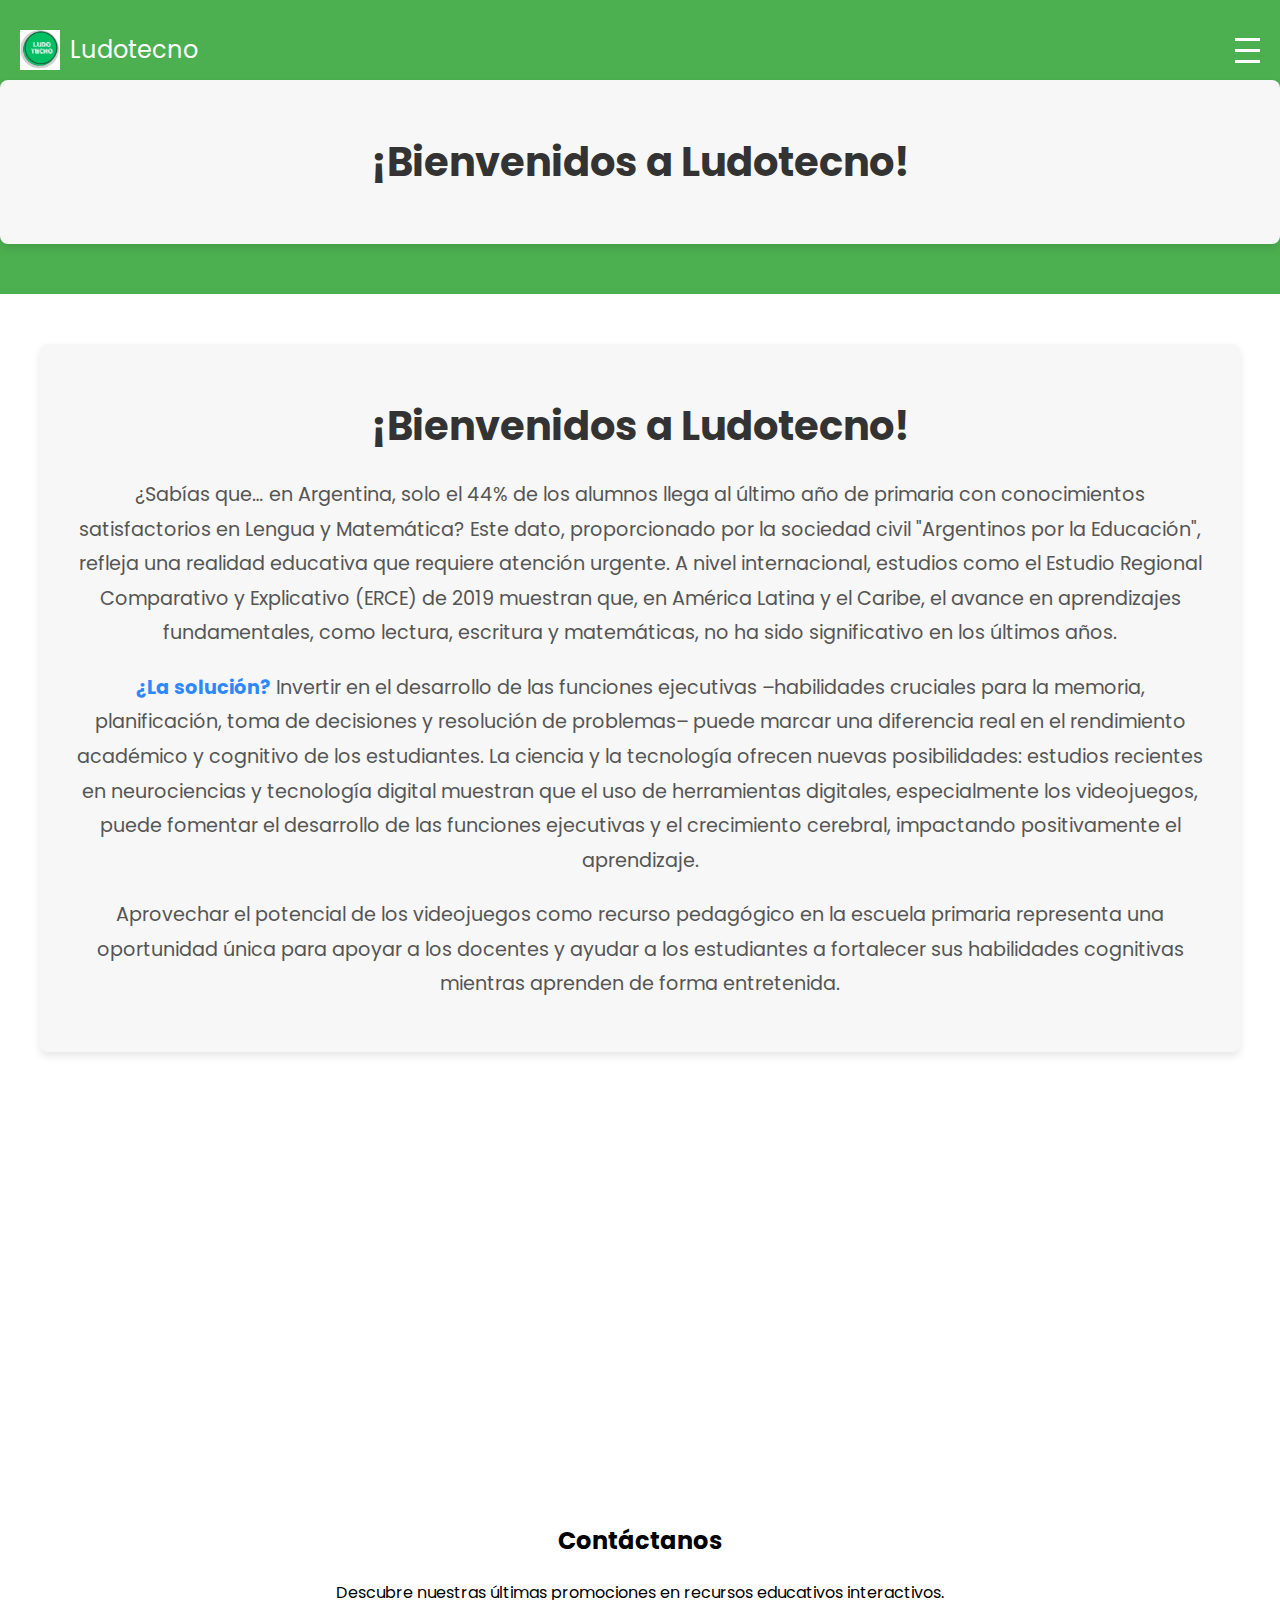
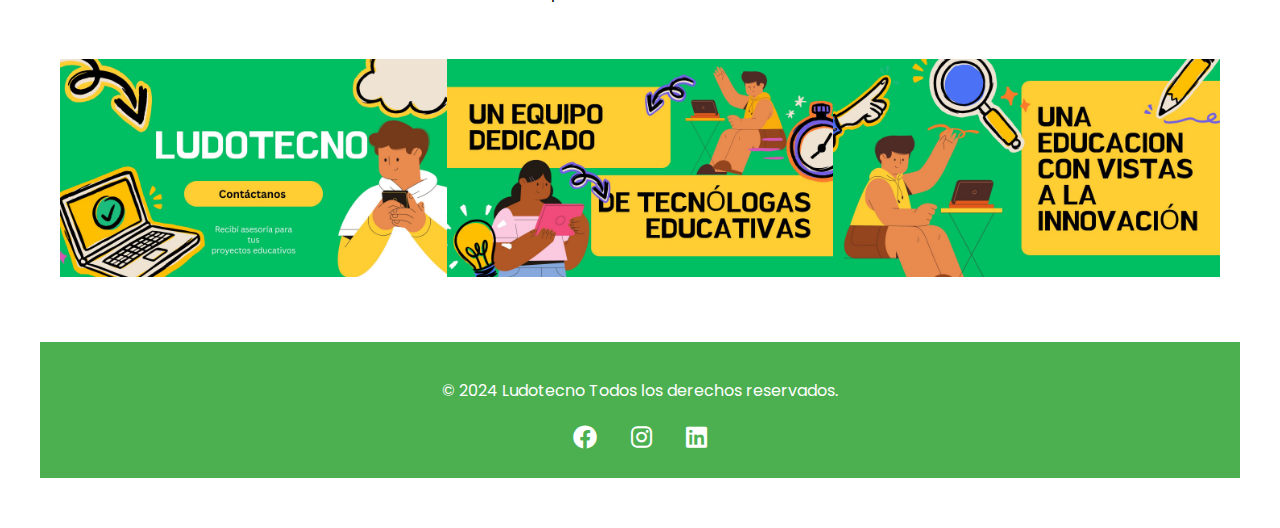
==== index.html @ ab65453c "Update index.html" ====
<!DOCTYPE html>
<html lang="es">
<head>
    <meta charset="UTF-8">
    <meta name="viewport" content="width=device-width, initial-scale=1.0">
    <title>Ludotecno</title>
    <link rel="stylesheet" href="style.css">
    <link href="https://fonts.googleapis.com/css2?family=Poppins:wght@300;400;600&display=swap" rel="stylesheet">
    <link rel="stylesheet" href="https://cdnjs.cloudflare.com/ajax/libs/font-awesome/6.0.0-beta3/css/all.min.css">
</head>
<body>
    <header>
        <nav class="navbar">
            <div class="navbar-brand">
                <img src="img/logo.png" alt="Logo" class="logo"> Ludotecno
            </div>
            <div class="navbar-toggle" id="navbar-toggle">
                <span></span>
                <span></span>
                <span></span>
            </div>
            
<ul class="navbar-menu" id="navbar-menu">
                <li><a href="index.html">Home</a></li>
                <li><a href="quienes somos.html">¿Quiénes somos?</a></li>
                <li><a href="recursos.html">Recursos</a></li>
            </ul>
        </nav>
        <div class="welcome-message">
            <h1>¡Bienvenidos a Ludotecno!</h1>
        </div>
    </header>

 <div class="welcome-container">
            <div class="welcome-message">
                <h1>¡Bienvenidos a Ludotecno!</h1>
                <p>¿Sabías que… en Argentina, solo el 44% de los alumnos llega al último año de primaria con conocimientos satisfactorios en Lengua y Matemática? Este dato, proporcionado por la sociedad civil "Argentinos por la Educación", refleja una realidad educativa que requiere atención urgente. A nivel internacional, estudios como el Estudio Regional Comparativo y Explicativo (ERCE) de 2019 muestran que, en América Latina y el Caribe, el avance en aprendizajes fundamentales, como lectura, escritura y matemáticas, no ha sido significativo en los últimos años.</p>
                <p><strong>¿La solución?</strong> Invertir en el desarrollo de las funciones ejecutivas –habilidades cruciales para la memoria, planificación, toma de decisiones y resolución de problemas– puede marcar una diferencia real en el rendimiento académico y cognitivo de los estudiantes. La ciencia y la tecnología ofrecen nuevas posibilidades: estudios recientes en neurociencias y tecnología digital muestran que el uso de herramientas digitales, especialmente los videojuegos, puede fomentar el desarrollo de las funciones ejecutivas y el crecimiento cerebral, impactando positivamente el aprendizaje.</p>
                <p>Aprovechar el potencial de los videojuegos como recurso pedagógico en la escuela primaria representa una oportunidad única para apoyar a los docentes y ayudar a los estudiantes a fortalecer sus habilidades cognitivas mientras aprenden de forma entretenida.</p>
            </div>
            <!-- Imagen debajo del mensaje de bienvenida -->
<div class="image-slider">
        <img src="img/bien1.jpg" alt="Imagen 1" class="slide" />
        <img src="img/bien2.jpg" alt="Imagen 2" class="slide" />
        <img src="img/bien3.png" alt="Imagen 3" class="slide" />
    </div>
  
    </header>
    
    <!-- Nueva sección de Promociones con carrusel de imágenes -->
    <section id="promociones">
        <h2>Contáctanos</h2>
        <p>Descubre nuestras últimas promociones en recursos educativos interactivos.</p>
        <div class="carousel">
            <div class="carousel-item">
                <img src="img/promocion1.jpg" alt="Promoción 1">
            </div>
            <div class="carousel-item">
                <img src="img/promocion2.jpg" alt="Promoción 2">
            </div>
            <div class="carousel-item">
                <img src="img/promocion3.jpg" alt="Promoción 3">
            </div>
        </div>
    </section>

    <footer>
        <div class="footer-content">
            <p>&copy; 2024 Ludotecno Todos los derechos reservados.</p>
            <div class="social-icons">
                <a href="https://www.facebook.com/share/p/14hGY8eGgC/" target="_blank"><i class="fab fa-facebook"></i></a>
                <a href="https://www.instagram.com/ludotecno?utm_source=qr&igsh=MXducjNkemNwZHBhMQ==" target="_blank"><i class="fab fa-instagram"></i></a>
                <a href="https://www.linkedin.com/company/ludotecno/?viewAsMember=true" target="_blank"><i class="fab fa-linkedin"></i></a>
            </div>
        </div>
    </footer>

    <script src="script.js"></script>
    <script>
        window.addEventListener('mouseover', initLandbot, { once: true });
        window.addEventListener('touchstart', initLandbot, { once: true });
        var myLandbot;
        function initLandbot() {
            if (!myLandbot) {
                var s = document.createElement('script');
                s.type = 'text/javascript';
                s.async = true;
                s.addEventListener('load', function() {
                    var myLandbot = new Landbot.Livechat({
                        configUrl: 'https://storage.googleapis.com/landbot.online/v3/H-2668397-5IX3WRRJLSIUVNCM/index.json',
                    });
                });
                s.src = 'https://cdn.landbot.io/landbot-3/landbot-3.0.0.js';
                var x = document.getElementsByTagName('script')[0];
                x.parentNode.insertBefore(s, x);
            }
        }
    </script>
</body>
</html>
---- style.css ----
/* Estilo general del cuerpo */
body {
    font-family: 'Poppins', sans-serif;
    margin: 0;
    padding: 0;
    line-height: 1.6;
    background-color: white;
}

/* Estilo del encabezado */
header {
    background: #4CAF50; /* Color verde vibrante */
    color: #fff;
    padding: 20px 0;
    text-align: center;
}

.navbar {
    display: flex;
    justify-content: space-between;
    align-items: center;
    padding: 10px 20px;
}

.navbar-brand {
    font-size: 24px;
    display: flex;
    align-items: center;
}

.logo {
    width: 40px; /* Ajusta el tamaño del logo */
    margin-right: 10px;
}

.navbar-toggle {
    display: none; /* Ocultar el botón por defecto */
    flex-direction: column;
    cursor: pointer;
}

.navbar-toggle span {
    height: 3px;
    width: 25px;
    background: white;
    margin: 4px 0;
}

.navbar-menu {
    list-style: none;
    padding: 0;
    display: flex; /* Muestra el menú en línea */
}

.navbar-menu li {
    margin: 0 15px;
}

.navbar-menu a {
    color: #fff;
    text-decoration: none;
}
/* Menú hamburguesa */
.navbar-toggle {
    display: flex;
    flex-direction: column;
    cursor: pointer;
}

.navbar-menu {
    display: none;
    list-style: none;
    flex-direction: column;
    position: absolute;
    top: 60px;
    right: 20px;
    background-color: #4CAF50;
    padding: 10px;
    border-radius: 5px;
}

.navbar-menu.active {
    display: flex;
}

.navbar-menu li {
    margin: 10px 0;
}

.navbar-menu a {
    color: #fff;
    text-decoration: none;
    font-size: 18px;
}

.welcome-message h1 {
    margin: 20px 0;
}

/* Estilo para las secciones */
.team-container {
    text-align: center;
    margin: 20px 0; /* Espaciado arriba y abajo */
}
/* Estilo para el contenedor de bienvenida */
.welcome-container {
    max-width: 1200px;
    margin: 0 auto;
    padding: 50px 15px;
    text-align: center;
}

/* Contenedor de texto de bienvenida */
.welcome-message {
    background-color: #f7f7f7;
    padding: 30px;
    border-radius: 8px;
    box-shadow: 0 4px 8px rgba(0, 0, 0, 0.1);
    margin-bottom: 30px;
}

.welcome-message h1 {
    font-size: 2.5rem;
    color: #333;
}

.welcome-message p {
    font-size: 1.2rem;
    color: #555;
    line-height: 1.8;
    margin-bottom: 20px;
}

.welcome-message strong {
    color: #2d88ff;
}

/* Imagen debajo del mensaje */
.welcome-image img {
    max-width: 100%;
    height: auto;
    border-radius: 8px;
    box-shadow: 0 4px 8px rgba(0, 0, 0, 0.1);
    margin-top: 20px;
}
/* Estilo general del contenedor de la animación */
.image-slider {
    width: 100%;
    height: 400px; /* Ajusta la altura a tu preferencia */
    overflow: hidden;
    position: relative;
}

/* Estilo de las imágenes */
.slide {
    width: 100%;
    height: 100%;
    object-fit: cover;
    position: absolute;
    top: 0;
    left: 0;
    opacity: 0;
    animation: slideAnimation 9s infinite;
}

/* Animación de cambio de imágenes */
@keyframes slideAnimation {
    0% {
        opacity: 1;
    }
    33.33% {
        opacity: 0;
    }
    66.66% {
        opacity: 0;
    }
    100% {
        opacity: 1;
    }
}

/* Diferentes tiempos de animación para cada imagen */
.slide:nth-child(1) {
    animation-delay: 0s;
}

.slide:nth-child(2) {
    animation-delay: 3s; /* Cambiar la imagen cada 3 segundos */
}

.slide:nth-child(3) {
    animation-delay: 6s;
}

/* Estilo del footer */
footer {
    background-color: #222;
    color: #fff;
    padding: 20px 0;
    text-align: center;
}

footer .footer-content {
    max-width: 1200px;
    margin: 0 auto;
}

footer .social-icons a {
    color: #fff;
    font-size: 24px;
    margin: 0 15px;
    transition: color 0.3s;
}

footer .social-icons a:hover {
    color: #2d88ff;
}

.team-cards {
    display: flex; /* Usar flexbox para alinear las cards */
    justify-content: center; /* Centrar las cards */
    flex-wrap: wrap; /* Permitir que las cards se muevan a la siguiente línea si no hay espacio */
}

.card {
    background: #fff; /* Fondo blanco para las cards */
    border: 1px solid #ccc; /* Borde gris claro */
    border-radius: 8px; /* Bordes redondeados */
    margin: 10px; /* Espaciado entre las cards */
    width: 250px; /* Ancho fijo para todas las cards */
    overflow: hidden; /* Ocultar contenido que se desborda */
    box-shadow: 0 4px 8px rgba(0, 0, 0, 0.1); /* Sombra sutil para las cards */
    transition: transform 0.3s; /* Transición suave al pasar el mouse */
}

.card:hover {
    transform: scale(1.05); /* Efecto de aumento al pasar el mouse */
}

.card img {
    width: 100%; /* La imagen ocupará todo el ancho de la card */
    height: 150px; /* Altura fija para que todas las imágenes tengan la misma altura */
    object-fit: cover; /* Asegurar que la imagen cubra el área sin distorsionarse */
}

.card-content {
    padding: 10px; /* Espaciado interno en el contenido de la card */
}

.card-content h3 {
    margin: 0; /* Eliminar margen en el título */
    font-size: 1.2em; /* Tamaño de fuente para el nombre */
}

section {
    padding: 20px;
}


.resource {
    margin: 20px 0;
}
/* Estilo del carrusel de promociones */
.carousel {
    display: flex;
    overflow: hidden;
    justify-content: center;
    align-items: center;
    width: 100%;
    height: 300px; /* Ajusta la altura según el tamaño de las imágenes */
}

.carousel img {
    width: 100%;
    height: auto;
    transition: transform 0.5s ease;
}

.carousel img:hover {
    transform: scale(1.05); /* Efecto de zoom al pasar el mouse */
}

footer {
    background: #4CAF50; /* Color de fondo oscuro */
    color: #fff; /* Color del texto en blanco */
    text-align: center; /* Alinear texto al centro */
    padding: 20px 0; /* Espaciado arriba y abajo */
}

.footer-content {
    max-width: 1200px; /* Ancho máximo del contenido del footer */
    margin: 0 auto; /* Centrar el contenido */
}

.social-icons {
    margin-top: 10px; /* Espacio encima de los íconos */
}

.social-icons a {
    margin: 0 15px; /* Espacio lateral entre íconos */
    color: white; /* Color de los íconos */
    font-size: 24px; /* Tamaño de los íconos */
    transition: transform 0.3s; /* Efecto de transición suave al hover */
}

.social-icons a:hover {
    transform: scale(1.1); /* Efecto de aumento al pasar el mouse */
}

/* Estilos para dispositivos móviles */
@media (max-width: 768px) {
    .navbar-menu {
        display: none; /* Ocultar el menú en móvil por defecto */
        flex-direction: column; /* Colocar los elementos en columna */
    }

    .navbar-menu.active {
        display: flex; /* Mostrar el menú cuando está activo */
    }

    .navbar-toggle {
        display: flex; /* Mostrar el botón de menú en móvil */
    }

    .card {
        width: 100%; /* Hacer que las cards ocupen el 100% en móviles */
    }
}
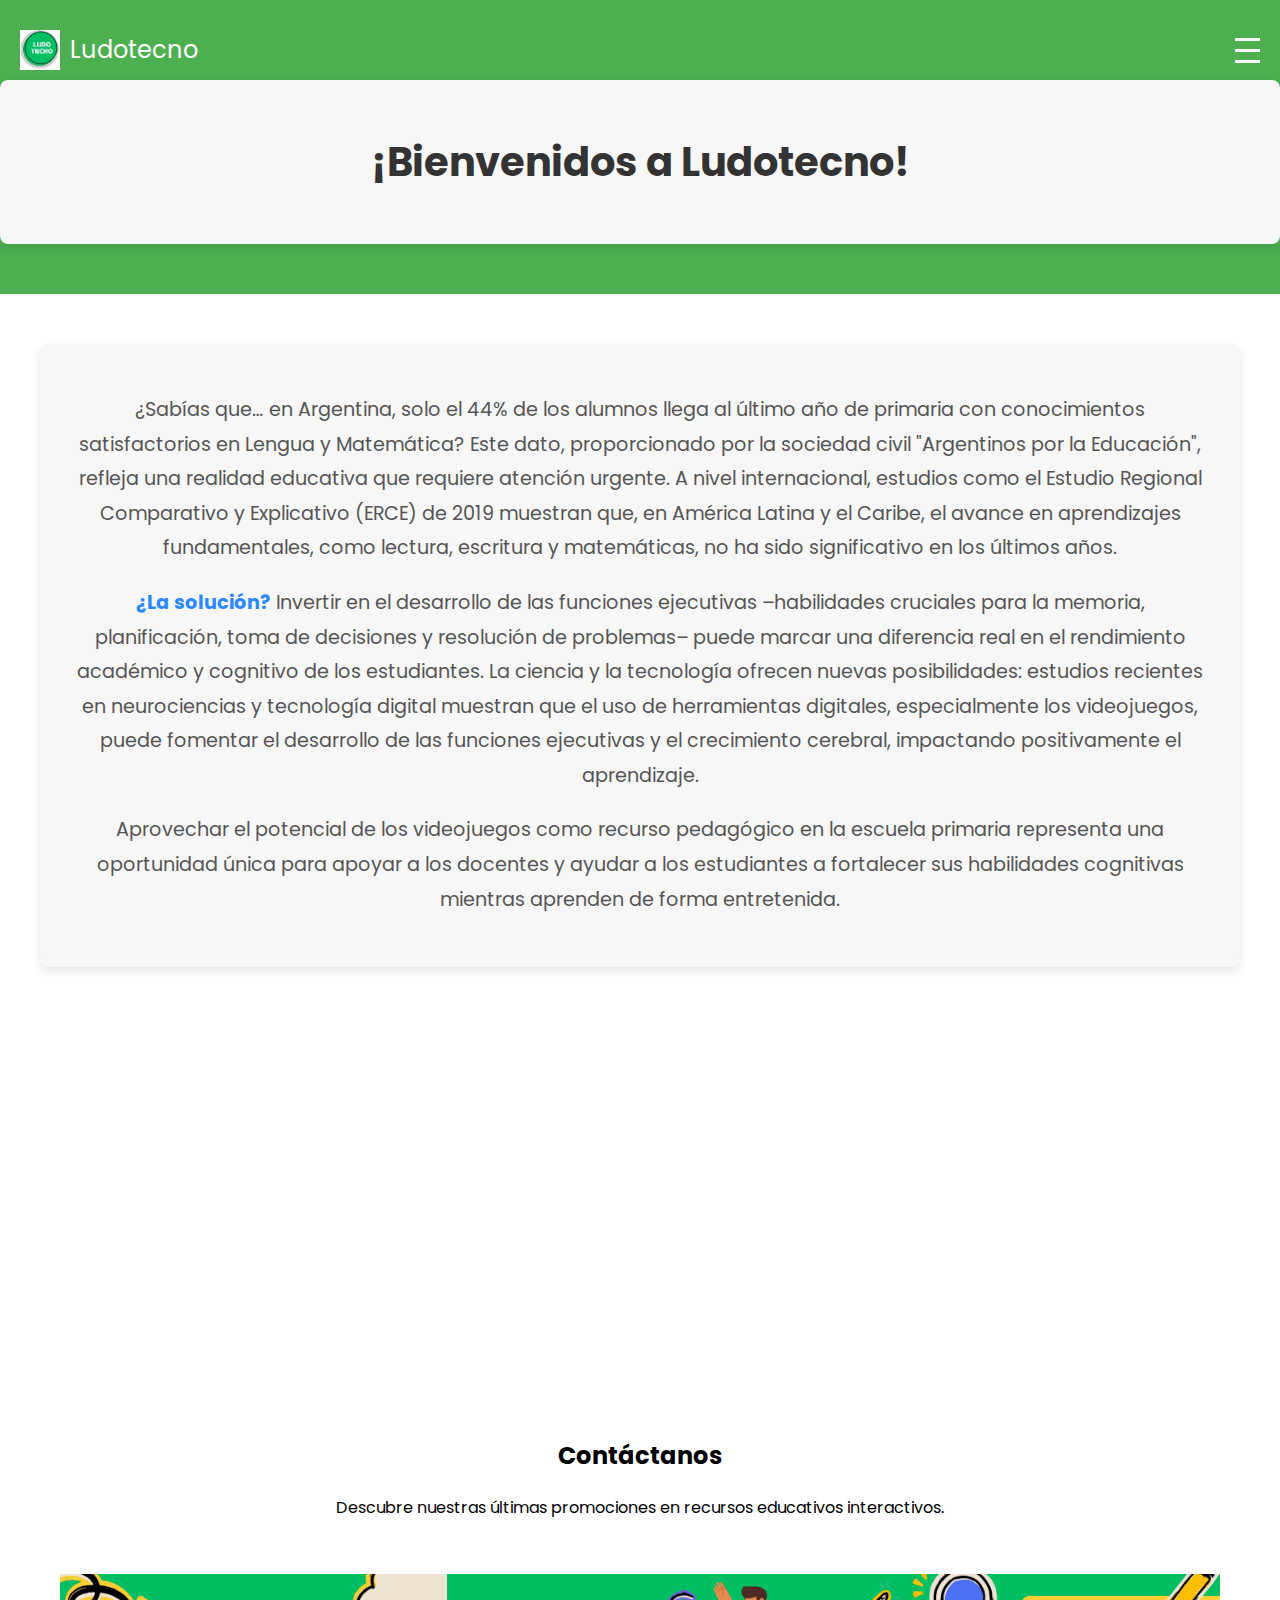
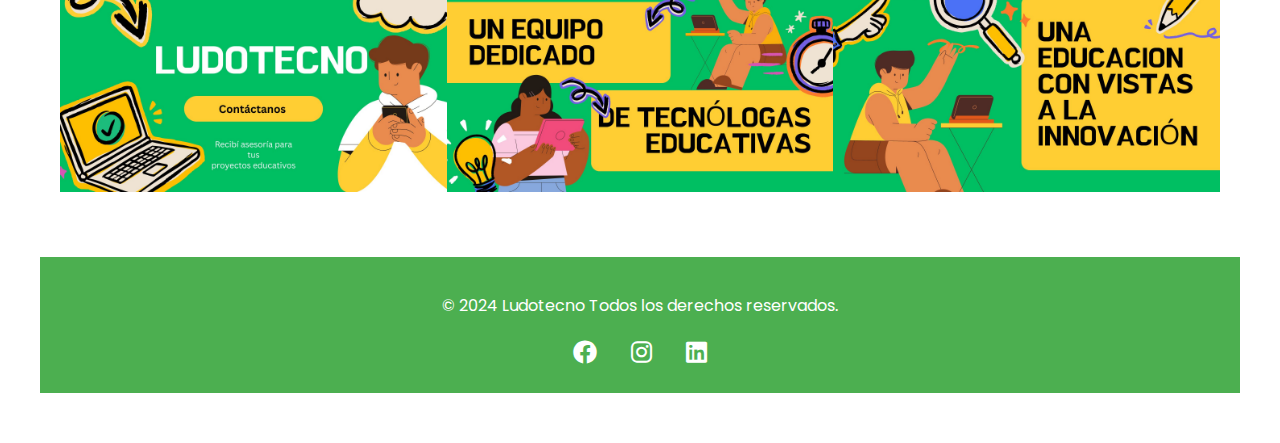
==== commit f03038ab: "Update index.html" ====
--- a/index.html
+++ b/index.html
@@ -33,7 +33,6 @@
 
  <div class="welcome-container">
             <div class="welcome-message">
-                <h1>¡Bienvenidos a Ludotecno!</h1>
                 <p>¿Sabías que… en Argentina, solo el 44% de los alumnos llega al último año de primaria con conocimientos satisfactorios en Lengua y Matemática? Este dato, proporcionado por la sociedad civil "Argentinos por la Educación", refleja una realidad educativa que requiere atención urgente. A nivel internacional, estudios como el Estudio Regional Comparativo y Explicativo (ERCE) de 2019 muestran que, en América Latina y el Caribe, el avance en aprendizajes fundamentales, como lectura, escritura y matemáticas, no ha sido significativo en los últimos años.</p>
                 <p><strong>¿La solución?</strong> Invertir en el desarrollo de las funciones ejecutivas –habilidades cruciales para la memoria, planificación, toma de decisiones y resolución de problemas– puede marcar una diferencia real en el rendimiento académico y cognitivo de los estudiantes. La ciencia y la tecnología ofrecen nuevas posibilidades: estudios recientes en neurociencias y tecnología digital muestran que el uso de herramientas digitales, especialmente los videojuegos, puede fomentar el desarrollo de las funciones ejecutivas y el crecimiento cerebral, impactando positivamente el aprendizaje.</p>
                 <p>Aprovechar el potencial de los videojuegos como recurso pedagógico en la escuela primaria representa una oportunidad única para apoyar a los docentes y ayudar a los estudiantes a fortalecer sus habilidades cognitivas mientras aprenden de forma entretenida.</p>
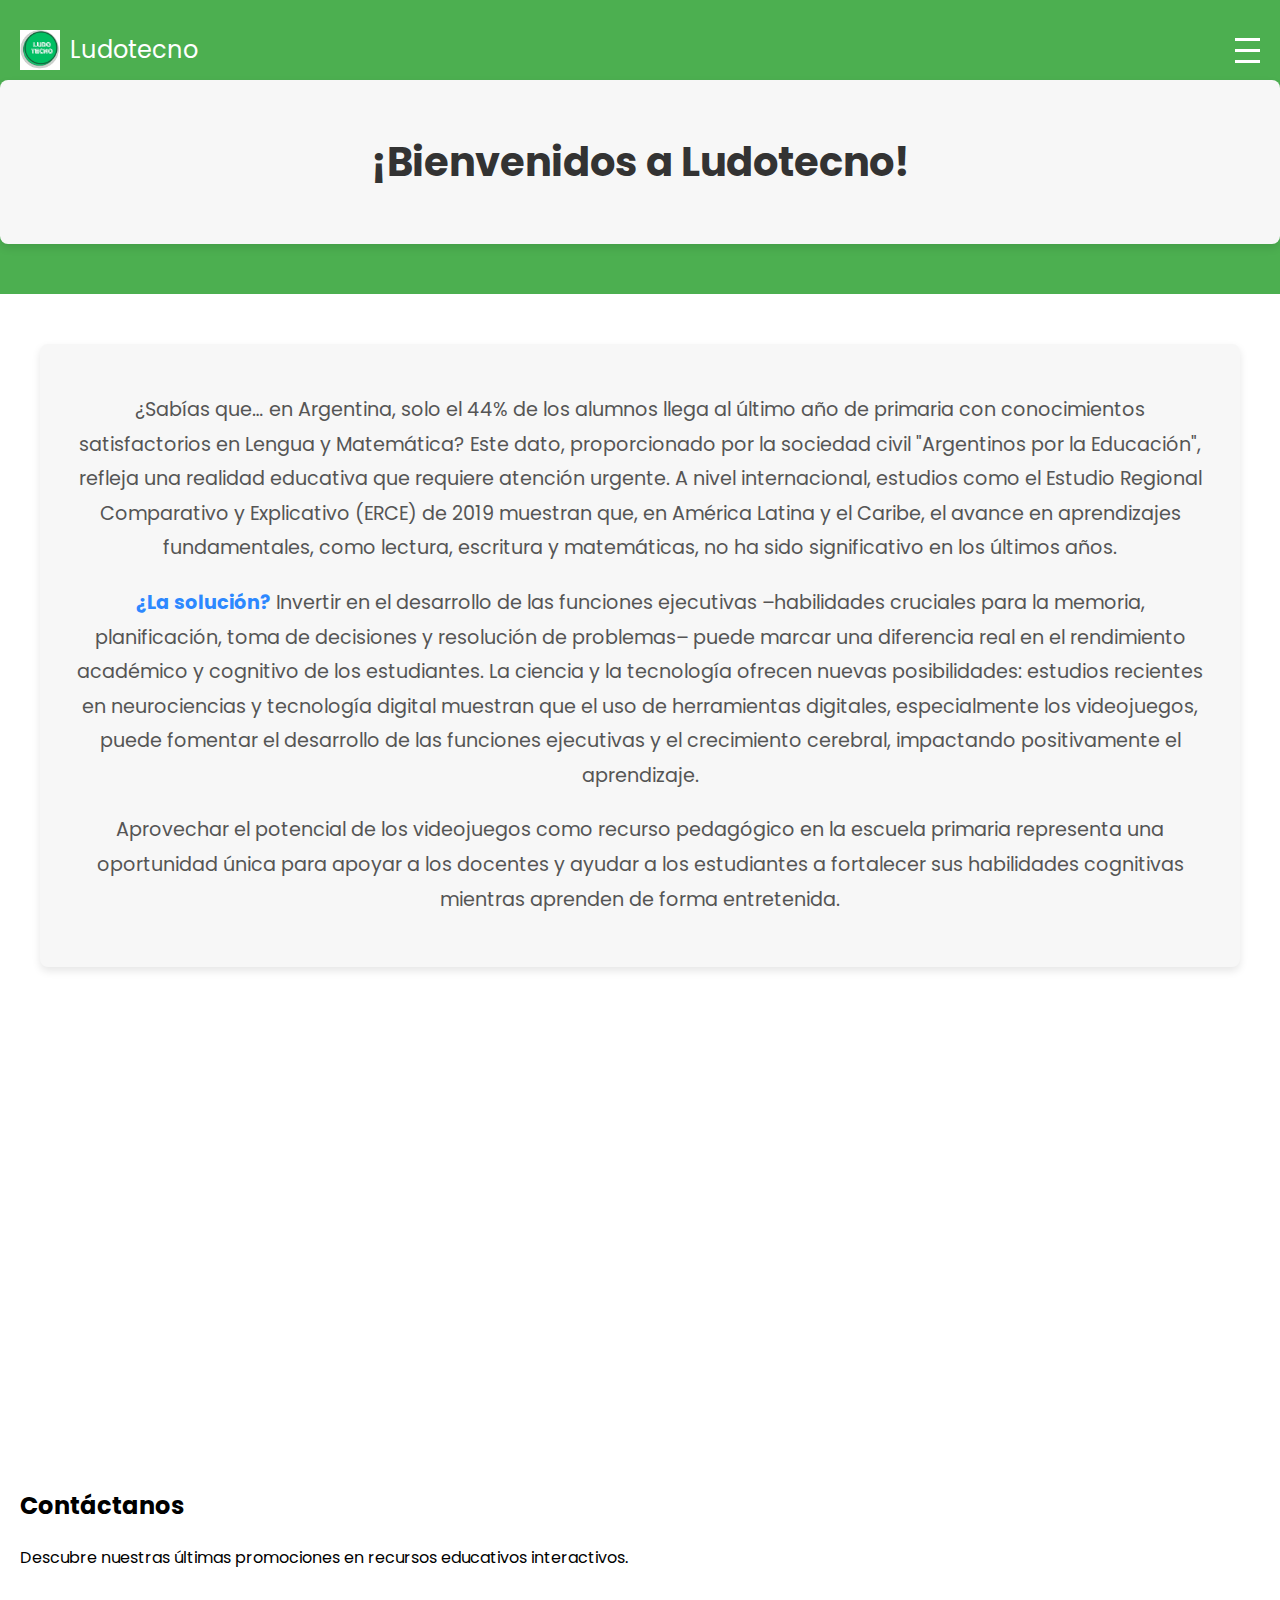
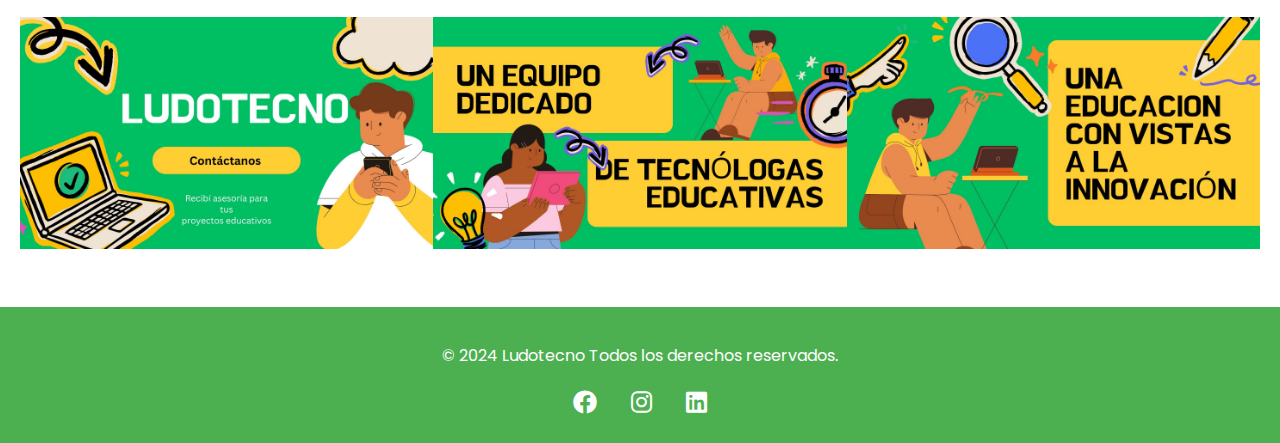
==== commit 133236a0: "Update index.html" ====
--- a/index.html
+++ b/index.html
@@ -33,10 +33,12 @@
 
  <div class="welcome-container">
             <div class="welcome-message">
+    <div id="typewriter-effect"></div>
                 <p>¿Sabías que… en Argentina, solo el 44% de los alumnos llega al último año de primaria con conocimientos satisfactorios en Lengua y Matemática? Este dato, proporcionado por la sociedad civil "Argentinos por la Educación", refleja una realidad educativa que requiere atención urgente. A nivel internacional, estudios como el Estudio Regional Comparativo y Explicativo (ERCE) de 2019 muestran que, en América Latina y el Caribe, el avance en aprendizajes fundamentales, como lectura, escritura y matemáticas, no ha sido significativo en los últimos años.</p>
                 <p><strong>¿La solución?</strong> Invertir en el desarrollo de las funciones ejecutivas –habilidades cruciales para la memoria, planificación, toma de decisiones y resolución de problemas– puede marcar una diferencia real en el rendimiento académico y cognitivo de los estudiantes. La ciencia y la tecnología ofrecen nuevas posibilidades: estudios recientes en neurociencias y tecnología digital muestran que el uso de herramientas digitales, especialmente los videojuegos, puede fomentar el desarrollo de las funciones ejecutivas y el crecimiento cerebral, impactando positivamente el aprendizaje.</p>
                 <p>Aprovechar el potencial de los videojuegos como recurso pedagógico en la escuela primaria representa una oportunidad única para apoyar a los docentes y ayudar a los estudiantes a fortalecer sus habilidades cognitivas mientras aprenden de forma entretenida.</p>
             </div>
+ </div>
             <!-- Imagen debajo del mensaje de bienvenida -->
 <div class="image-slider">
         <img src="img/bien1.jpg" alt="Imagen 1" class="slide" />
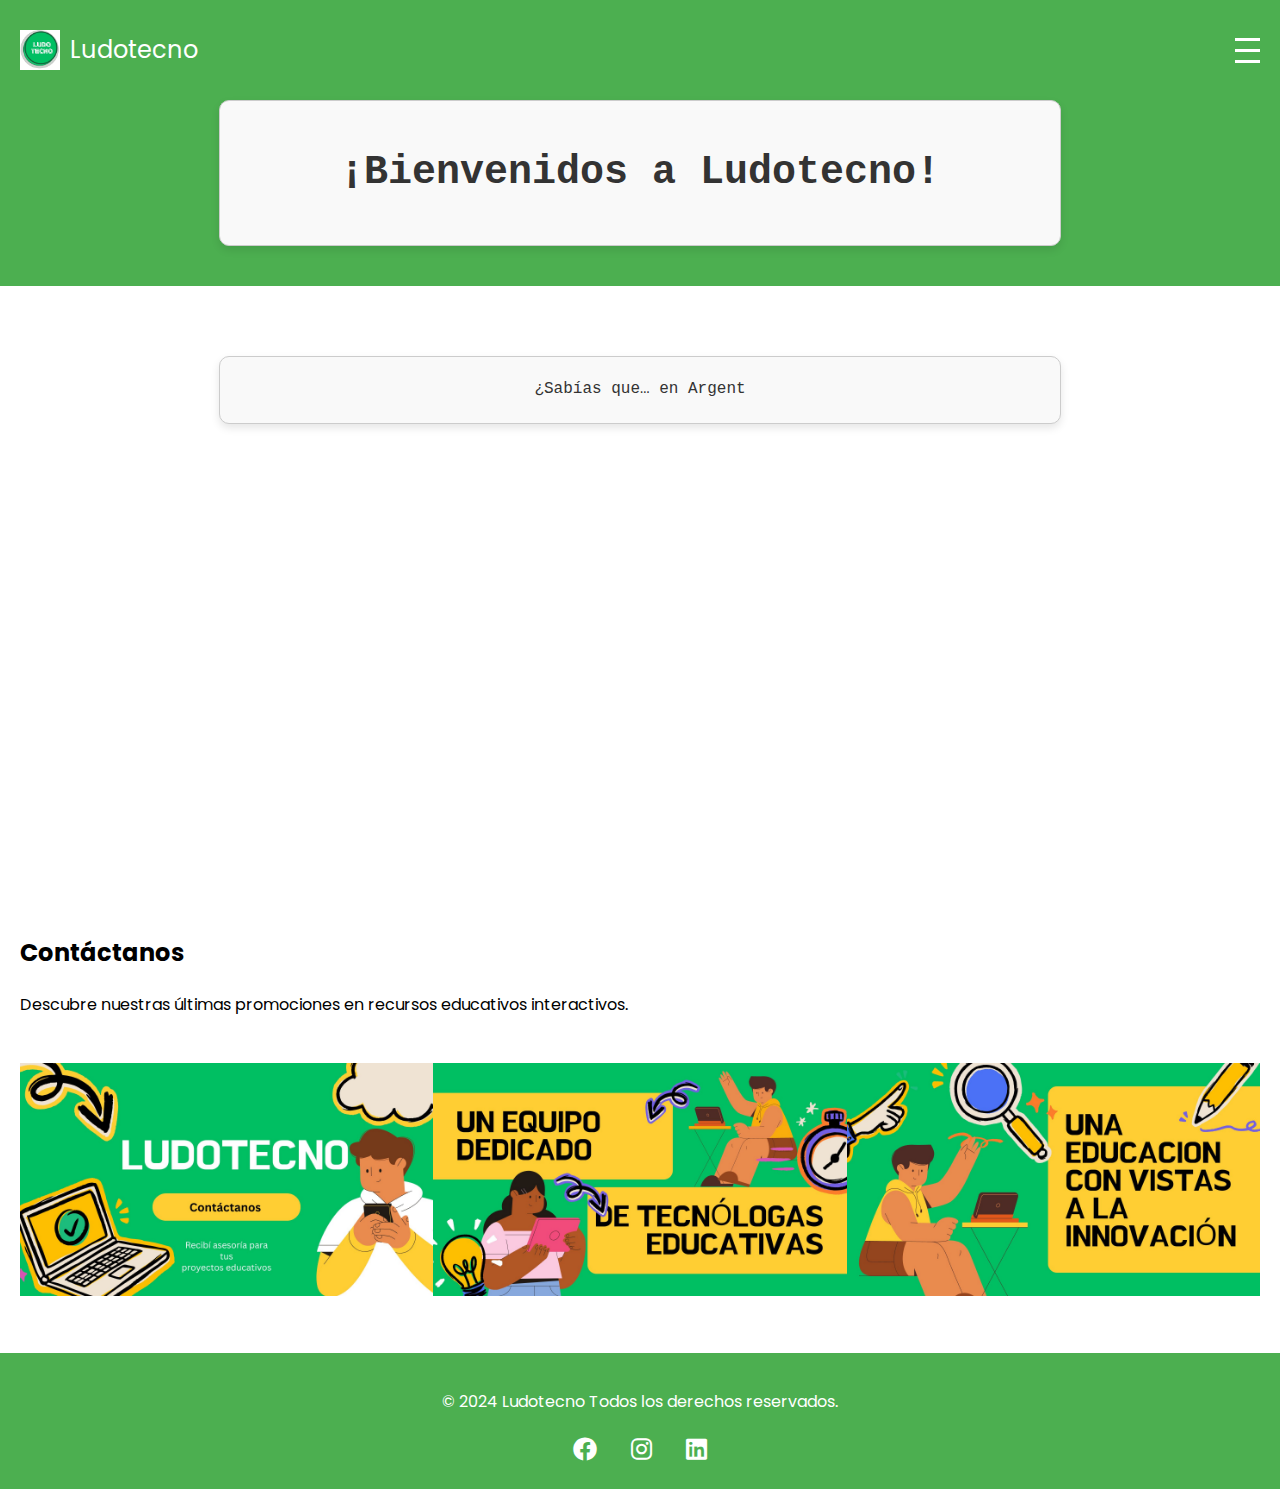
==== commit f0c25501: "Update index.html" ====
--- a/index.html
+++ b/index.html
@@ -34,9 +34,7 @@
  <div class="welcome-container">
             <div class="welcome-message">
     <div id="typewriter-effect"></div>
-                <p>¿Sabías que… en Argentina, solo el 44% de los alumnos llega al último año de primaria con conocimientos satisfactorios en Lengua y Matemática? Este dato, proporcionado por la sociedad civil "Argentinos por la Educación", refleja una realidad educativa que requiere atención urgente. A nivel internacional, estudios como el Estudio Regional Comparativo y Explicativo (ERCE) de 2019 muestran que, en América Latina y el Caribe, el avance en aprendizajes fundamentales, como lectura, escritura y matemáticas, no ha sido significativo en los últimos años.</p>
-                <p><strong>¿La solución?</strong> Invertir en el desarrollo de las funciones ejecutivas –habilidades cruciales para la memoria, planificación, toma de decisiones y resolución de problemas– puede marcar una diferencia real en el rendimiento académico y cognitivo de los estudiantes. La ciencia y la tecnología ofrecen nuevas posibilidades: estudios recientes en neurociencias y tecnología digital muestran que el uso de herramientas digitales, especialmente los videojuegos, puede fomentar el desarrollo de las funciones ejecutivas y el crecimiento cerebral, impactando positivamente el aprendizaje.</p>
-                <p>Aprovechar el potencial de los videojuegos como recurso pedagógico en la escuela primaria representa una oportunidad única para apoyar a los docentes y ayudar a los estudiantes a fortalecer sus habilidades cognitivas mientras aprenden de forma entretenida.</p>
+                
             </div>
  </div>
             <!-- Imagen debajo del mensaje de bienvenida -->
--- a/style.css
+++ b/style.css
@@ -134,6 +134,27 @@
 .welcome-message strong {
     color: #2d88ff;
 }
+.welcome-message {
+    font-family: "Courier New", Courier, monospace;
+    font-size: 1rem;
+    color: #333;
+    margin: 20px auto;
+    padding: 20px;
+    border: 1px solid #ccc;
+    border-radius: 10px;
+    background: #f9f9f9;
+    max-width: 800px;
+    box-shadow: 0px 4px 8px rgba(0, 0, 0, 0.1);
+}
+
+#welcome-effect {
+    font-family: "Courier New", Courier, monospace;
+    font-size: 1rem;
+    line-height: 1.5;
+    white-space: pre-wrap;
+    overflow: hidden;
+    border-right: 2px solid black;
+}
 
 /* Imagen debajo del mensaje */
 .welcome-image img {
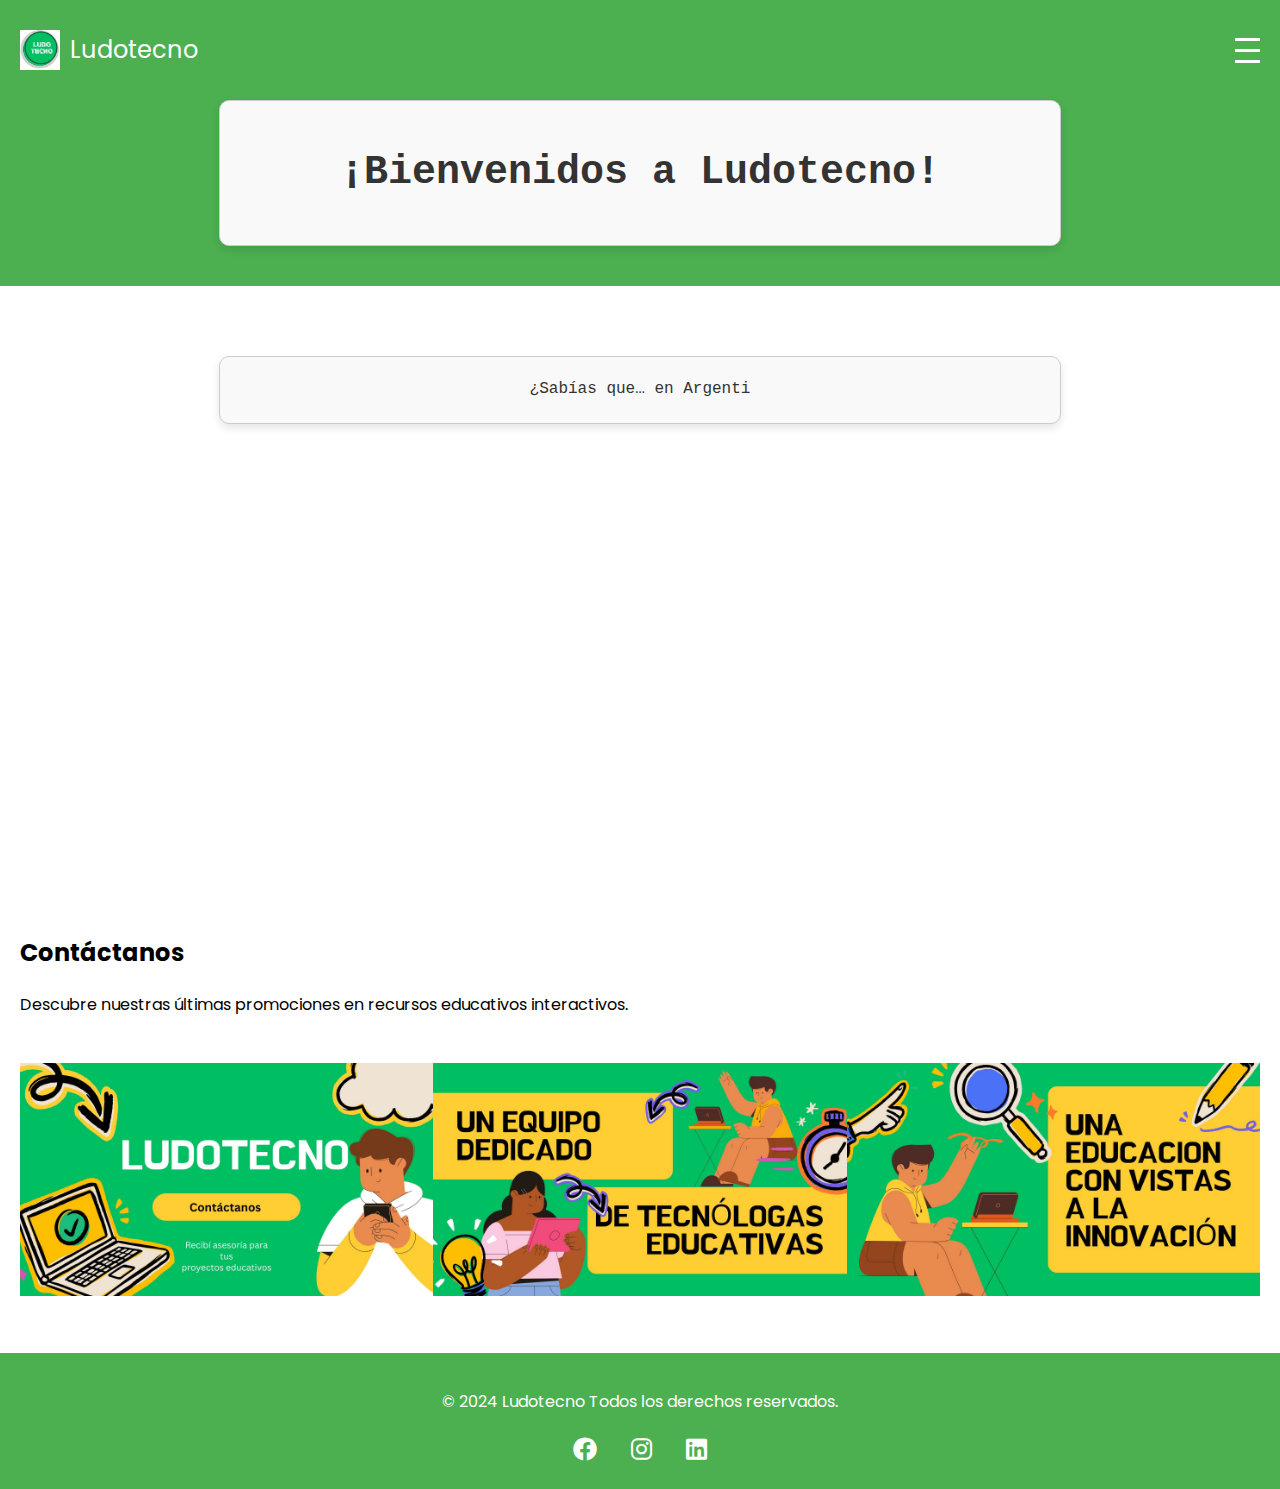
==== commit f42c3233: "Update index.html" ====
--- a/index.html
+++ b/index.html
@@ -40,8 +40,10 @@
             <!-- Imagen debajo del mensaje de bienvenida -->
 <div class="image-slider">
         <img src="img/bien1.jpg" alt="Imagen 1" class="slide" />
-        <img src="img/bien2.jpg" alt="Imagen 2" class="slide" />
-        <img src="img/bien3.png" alt="Imagen 3" class="slide" />
+        <img src="#" alt="Imagen 2" class="slide" />
+        <img src="#" alt="Imagen 3" class="slide" />
+        <img src="img/bien3.jpeg" alt="Imagen 3" class="slide" />
+    
     </div>
   
     </header>
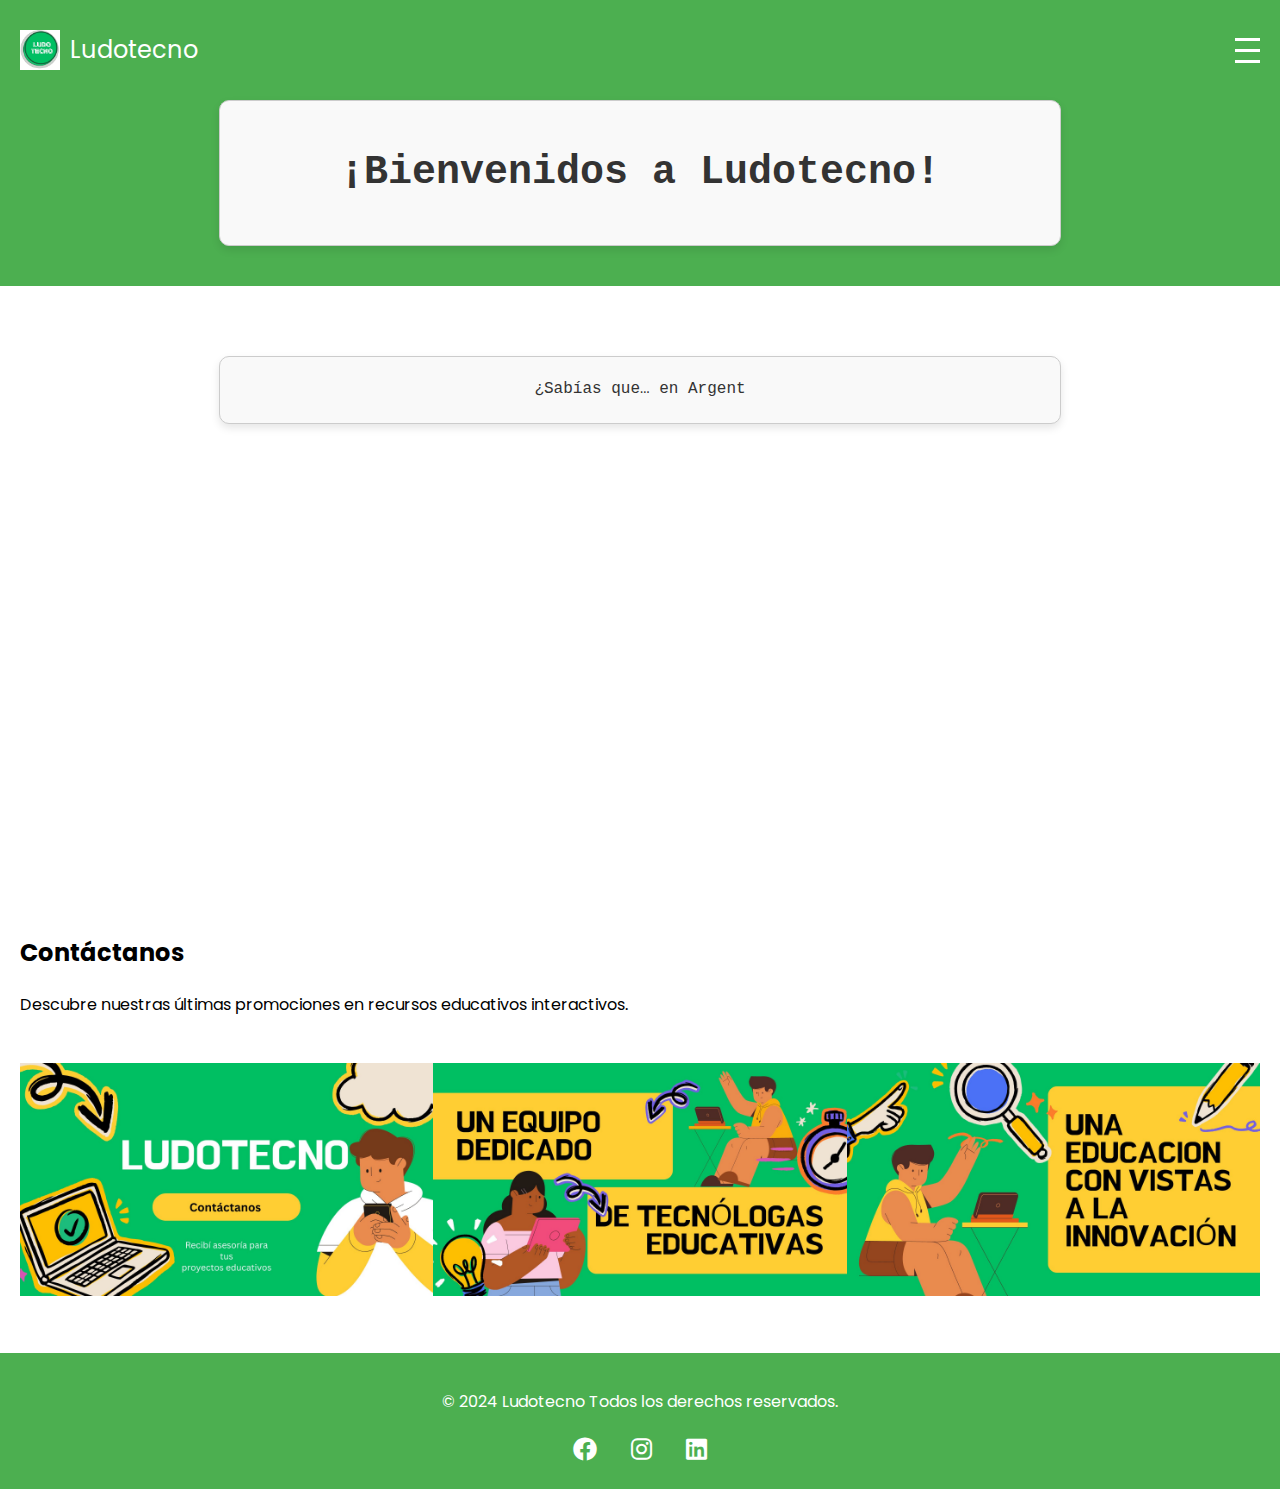
==== commit 82f35fbc: "Update index.html" ====
--- a/index.html
+++ b/index.html
@@ -39,8 +39,8 @@
  </div>
             <!-- Imagen debajo del mensaje de bienvenida -->
 <div class="image-slider">
-        <img src="img/bien1.jpg" alt="Imagen 1" class="slide" />
-        <img src="#" alt="Imagen 2" class="slide" />
+        <img src="#" alt="Imagen 1" class="slide" />
+        <img src="img/bien2.jpg" alt="Imagen 2" class="slide" />
         <img src="#" alt="Imagen 3" class="slide" />
         <img src="img/bien3.jpeg" alt="Imagen 3" class="slide" />
     
